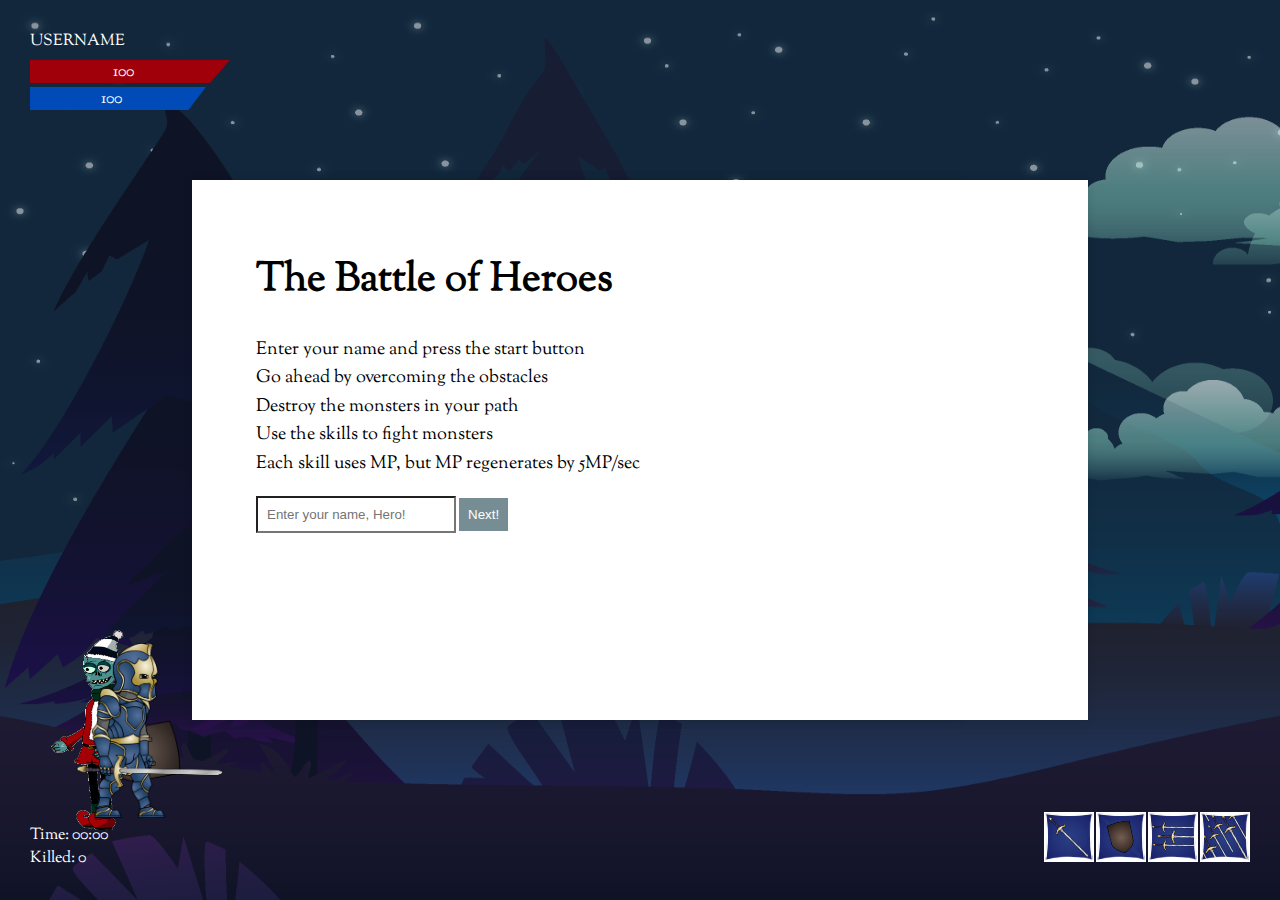
==== index.html @ 5c1e02ec "Init" ====
<!DOCTYPE html>
<html lang="en">
<head>
    <meta charset="UTF-8">
    <title>Game</title>
    <link rel="stylesheet" href="assets/css/base.css">
    <script src="https://ajax.googleapis.com/ajax/libs/jquery/3.3.1/jquery.min.js"></script>
    <script src="javascripts/index.js"></script>
</head>
<body>
<div id="login-panel"  class="screen screen-start show">
    <div class="panel">
        <h1>The Battle of Heroes</h1>
        <ul>
            <li>Enter your name and press the start button</li>
            <li>Go ahead by overcoming the obstacles</li>
            <li>Destroy the monsters in your path</li>
            <li>Use the skills to fight monsters</li>
            <li>Each skill uses MP, but MP regenerates by 5MP/sec</li>
        </ul>
        <form id="login-menu">
            <input id="username-field" type="text" placeholder="Enter your name, Hero!">
            <button id="submit-login" type="button">Next!</button>
        </form>
    </div>
</div>
<div class="screen screen-game">
    <div id="game-field">
      <div id="background" class="screen screen-game"></div>
      <div id="elf" class="entity elf-idle"></div>
      <div id="player" class="entity player-idle"></div>
    </div>

    <div class="game-panel game-panel-user">
        <div id="username" class="user-info">Username</div>
        <div id="health" class="panel-xp">
            <div class="score-value">
                <span id="health-text">100</span>
            </div>
        </div>
        <div class="panel-mp">
            <div class="score-value">
                <span>100</span>
            </div>
        </div>
    </div>

    <div class="game-panel game-panel-scores">
        <div class="timer">Time: 00:00</div>
        <div class="kills">Killed: 0</div>
    </div>

    <div class="game-panel game-panel-skills">
        <img src="assets/img/skill-sword.png" alt="sword">
        <img src="assets/img/skill-shield.png" alt="shield">
        <img src="assets/img/skill-sword-3.png" alt="sword 3">
        <img src="assets/img/skill-sword-8.png" alt="sword 8">
    </div>
</div>
<div id="ranking-screen" class="screen screen-ranking">
    <div class="panel">
        <h1>Rating of Heroes!</h1>
        <table id="leaderboard">
          <thead>
            <tr>
                <th>#</th>
                <th>Username</th>
                <th>Killed mosters</th>
                <th>Time</th>
            </tr>
          </thead>
          <tbody id='leaderboard-values'>

          </tbody>
        </table>
        <form>
          <button id="start-again" type="button">Start again!</button>
        </form>
    </div>
</div>
</body>
</html>
---- assets/css/base.css ----
* {
    padding: 0;
    margin: 0;
    box-sizing: border-box;
    -webkit-appearance: none;
}
@font-face {
    font-family: SortsMillGoudy;
    src: url(../fonts/SortsMillGoudy-Regular.ttf);
}
body {
    font-family: SortsMillGoudy;
}
ul,
ol {
    list-style-type: none;
    line-height: 1.3;
}
ul li,
ol li {
    margin-bottom: 5px;
    font-size: 18px;
}
.screen,
.score-value span {
    position: absolute;
    left: 50%;
    top: 50%;
    transform: translate(-50%, -50%);
}
.screen-start,
.screen-ranking {
    width: 70vw;
    height: 60vh;
}
.screen-ranking {
    width: 50vw;
}
.screen-game {
    width: 100vw;
    height: 100vh;
    background-size: cover;
}
.panel {
    width: 100%;
    padding: 8vh 5vw;
    height: 100%;
    background: #fff;
    box-shadow: 0 0 10px rgba(0,0,0,.1);
}
table {
    overflow-y: auto;
    max-height: 27vh;
    display: block;
    margin-bottom: 2vh;
}
tr > th:nth-child(1),
tr > td:nth-child(1) {
    width: 10%;
    text-align: left;
}
tr > th:nth-child(2),
tr > td:nth-child(2) {
    width: 200px;
    text-align: left;
}
tr > td:nth-child(3) {
    width: 200px;
    text-align: center;
}
td,th {
    line-height: 2;
}
h1 {
    margin-bottom: 30px;
    font-size: 40px;
}
form {
    margin-top: 20px;
}

input[type='text'] {
    min-width: 200px;
}

input[type='text'],
input[type='submit'],
button {
    padding: 9px;
}

input[type='submit'],
button {
    background: #778d94;
    color: #fff;
    border: none;
}

.game-panel {
    position: absolute;
    color: #fff;
}
.game-panel-skills {
    right: 30px;
    bottom: 30px;
}
.game-panel-user {
    left: 30px;
    top: 30px;
}
.game-panel-scores {
    bottom: 30px;
    left: 30px;
}
.user-info {
    text-transform: uppercase;
    margin-bottom: 7px;
}
.panel-xp,
.panel-mp {
    height: 23px;
    background: white;
    margin-bottom: 4px;
    clip-path: polygon(0% 0%, 100% 0%, 90% 100%, 0% 100%);
    position: relative;
}
.panel-xp {
    width: 200px;
}
.panel-mp {
    width: 176px;
}
.score-value {
    width: 100%;
    height: 100%;
}
.panel-xp .score-value {
    background: #9f000a;
}
.panel-mp .score-value {
    background: #004bb8;
}
.score-value span {
    padding-right: 13px;
}
.game-panel-skills img {
    margin-left: -1px;
}
.show {
    z-index: 300;
}

#game-field{
  position: relative;
  overflow: hidden;
  width: 100%;
  height: 100%;
}

.entity{
  position: absolute;
  top: 70%;
  width: 200px;
  height: 200px;
  background-size: contain;
  background-repeat: no-repeat;
  background-position: center center;
}

#player{
}

.left-direction{
  -o-transform: scaleX(-1);
  -ms-transform: scaleX(-1);
  transform: scaleX(-1);
  filter: FlipH;
  -ms-filter: "FlipH";
}

.player-idle{
  width: 300px;
  background-image: url("../img/knight/gifs/idle.gif");
}

.player-moving{
  width: 375px;
  background-image: url("../img/knight/gifs/walk.gif");
}

.player-attack{
  float: left;
  width: 500px;
  background-image: url("../img/knight/gifs/attack1_loop.gif");
}

#elf {
  width: 170px;
}
.elf-left{
}

.elf-idle{
  widht: 75px;
  background-image: url("../img/enemies/elf/gifs/idle.gif");
}
.elf-moving{
  background-image: url("../img/enemies/elf/gifs/run.gif");
}

#background{
  position: absolute;
  width: 9558px;
  float:left;
  left: 4779px;
  background-image: url("../img/bg-game.png");
  background-size: 100% 100%;
}
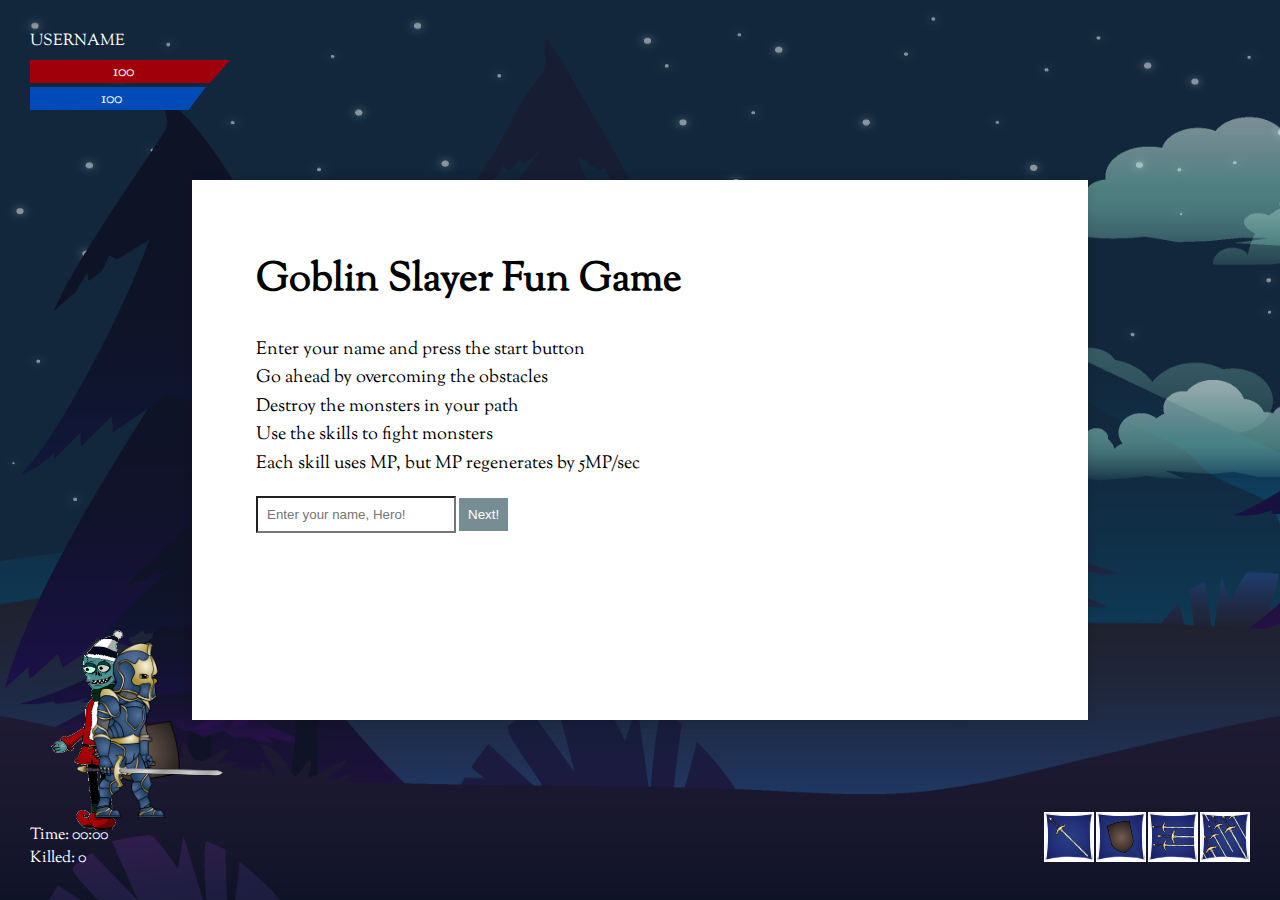
==== commit adcc5e19: "Update index.html" ====
--- a/index.html
+++ b/index.html
@@ -10,7 +10,7 @@
 <body>
 <div id="login-panel"  class="screen screen-start show">
     <div class="panel">
-        <h1>The Battle of Heroes</h1>
+        <h1>Goblin Slayer Fun Game</h1>
         <ul>
             <li>Enter your name and press the start button</li>
             <li>Go ahead by overcoming the obstacles</li>
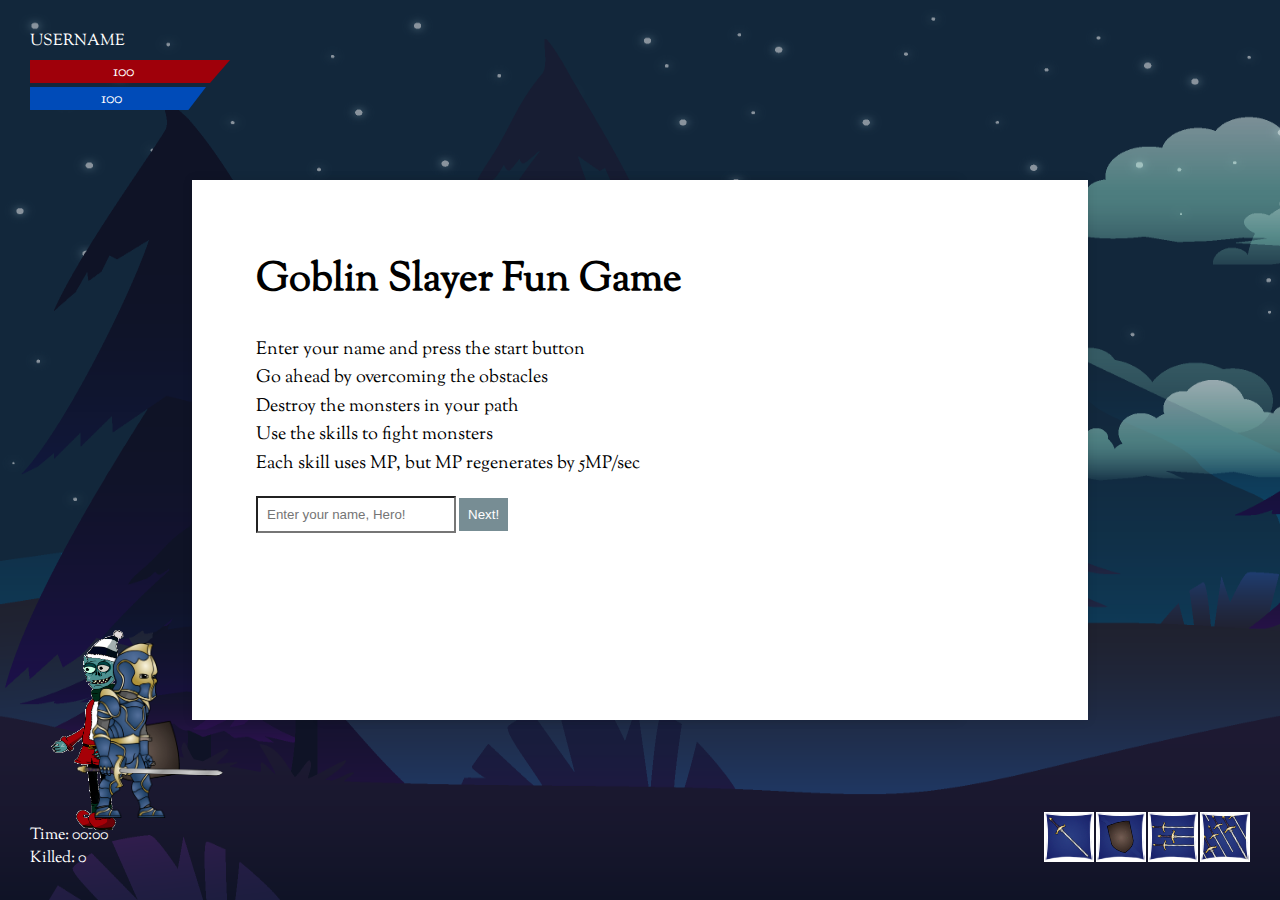
==== commit 9d43a414: "Just update" ====
--- a/index.html
+++ b/index.html
@@ -27,7 +27,11 @@
 <div class="screen screen-game">
     <div id="game-field">
       <div id="background" class="screen screen-game"></div>
-      <div id="elf" class="entity elf-idle"></div>
+      <div id="entities">
+        <div class="entity enemy elf elf-idle"></div>
+        <div class="entity enemy elf elf-idle"></div>
+        <div class="entity enemy elf elf-idle"></div>
+      </div>
       <div id="player" class="entity player-idle"></div>
     </div>
 
--- a/assets/css/base.css
+++ b/assets/css/base.css
@@ -194,7 +194,7 @@
   background-image: url("../img/knight/gifs/attack1_loop.gif");
 }
 
-#elf {
+.elf {
   width: 170px;
 }
 .elf-left{
@@ -207,6 +207,11 @@
 .elf-moving{
   background-image: url("../img/enemies/elf/gifs/run.gif");
 }
+.elf-attack{
+  background-image: url("../img/enemies/elf/gifs/attack2_loop.gif");
+}
+
+
 
 #background{
   position: absolute;
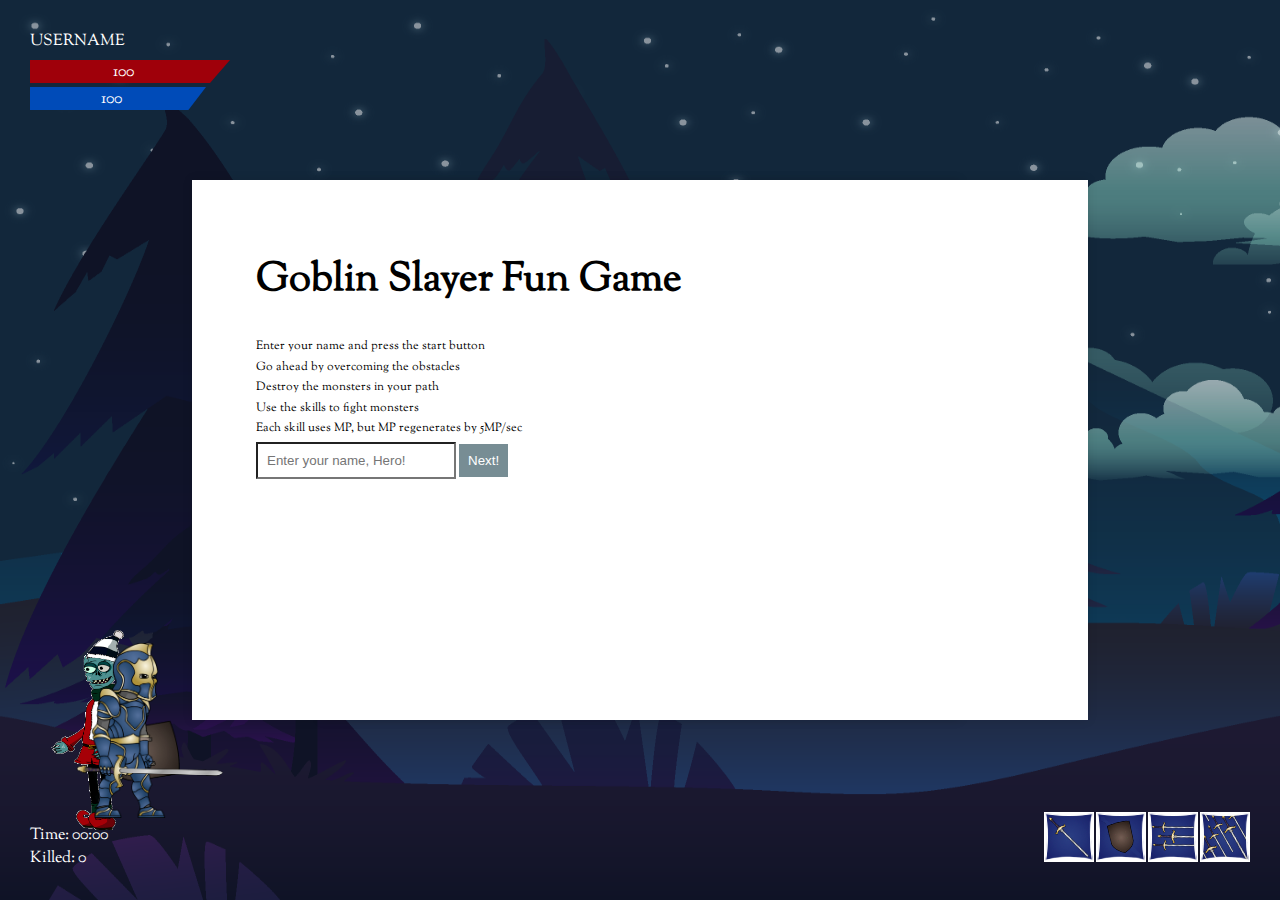
==== commit dda0cee4: "5th course 2 lesson" ====
--- a/index.html
+++ b/index.html
@@ -1,86 +1,99 @@
 <!DOCTYPE html>
 <html lang="en">
 <head>
-    <meta charset="UTF-8">
-    <title>Game</title>
-    <link rel="stylesheet" href="assets/css/base.css">
-    <script src="https://ajax.googleapis.com/ajax/libs/jquery/3.3.1/jquery.min.js"></script>
-    <script src="javascripts/index.js"></script>
+  <meta charset="UTF-8">
+  <title>Game</title>
+  <link rel="stylesheet" href="assets/css/base.css">
+  <script src="https://ajax.googleapis.com/ajax/libs/jquery/3.3.1/jquery.min.js"></script>
+  <!--<script src="javascripts/index.js"></script>-->
+  <!--<script src="javascripts/goblin.js"></script>-->
+  <script src="javascripts/coffee.js"></script>
 </head>
 <body>
-<div id="login-panel"  class="screen screen-start show">
-    <div class="panel">
-        <h1>Goblin Slayer Fun Game</h1>
-        <ul>
-            <li>Enter your name and press the start button</li>
-            <li>Go ahead by overcoming the obstacles</li>
-            <li>Destroy the monsters in your path</li>
-            <li>Use the skills to fight monsters</li>
-            <li>Each skill uses MP, but MP regenerates by 5MP/sec</li>
-        </ul>
-        <form id="login-menu">
-            <input id="username-field" type="text" placeholder="Enter your name, Hero!">
-            <button id="submit-login" type="button">Next!</button>
-        </form>
+<div id="login-panel" class="screen screen-start show">
+  <div class="panel">
+    <h1>Goblin Slayer Fun Game</h1>
+    <ul>
+      <li style="font-size: 0.75em">Enter your name and press the start button</li>
+      <li style="font-size: 0.75em">Go ahead by overcoming the obstacles</li>
+      <li style="font-size: 0.75em">Destroy the monsters in your path</li>
+      <li style="font-size: 0.75em">Use the skills to fight monsters</li>
+      <li style="font-size: 0.75em">Each skill uses MP, but MP regenerates by 5MP/sec</li>
+    </ul>
+    <div id="login-menu">
+      <input id="username-field" type="text" placeholder="Enter your name, Hero!">
+      <button id="submit-login" type="button">Next!</button>
     </div>
+  </div>
 </div>
 <div class="screen screen-game">
-    <div id="game-field">
-      <div id="background" class="screen screen-game"></div>
+  <!--Игровое поле-->
+  <div id="game-field">
+    <!--Фон игрового поля-->
+    <div id="background" class="screen screen-game">
+      <!--Список противников-->
       <div id="entities">
+        <!--Эльф-->
         <div class="entity enemy elf elf-idle"></div>
+        <!--Эльф-->
         <div class="entity enemy elf elf-idle"></div>
+        <!--Эльф-->
         <div class="entity enemy elf elf-idle"></div>
       </div>
+      <!--Конец списка противников-->
+      <!--Игрок-->
       <div id="player" class="entity player-idle"></div>
     </div>
+  </div>
 
-    <div class="game-panel game-panel-user">
-        <div id="username" class="user-info">Username</div>
-        <div id="health" class="panel-xp">
-            <div class="score-value">
-                <span id="health-text">100</span>
-            </div>
-        </div>
-        <div class="panel-mp">
-            <div class="score-value">
-                <span>100</span>
-            </div>
-        </div>
+  <div class="game-panel game-panel-user">
+    <div id="username" class="user-info">Username</div>
+    <div id="health" class="panel-xp">
+      <div class="score-value">
+        <span id="health-text">100</span>
+      </div>
     </div>
+    <div class="panel-mp">
+      <div class="score-value">
+        <span>100</span>
+      </div>
+    </div>
+  </div>
 
-    <div class="game-panel game-panel-scores">
-        <div class="timer">Time: 00:00</div>
-        <div class="kills">Killed: 0</div>
-    </div>
+  <!--Бар со статистикой-->
+  <div class="game-panel game-panel-scores">
+    <div class="timer">Time: 00:00</div>
+    <div class="kills">Killed: 0</div>
+  </div>
 
-    <div class="game-panel game-panel-skills">
-        <img src="assets/img/skill-sword.png" alt="sword">
-        <img src="assets/img/skill-shield.png" alt="shield">
-        <img src="assets/img/skill-sword-3.png" alt="sword 3">
-        <img src="assets/img/skill-sword-8.png" alt="sword 8">
-    </div>
+  <!--Бар способностей-->
+  <div class="game-panel game-panel-skills">
+    <img src="assets/img/skill-sword.png" alt="sword">
+    <img src="assets/img/skill-shield.png" alt="shield">
+    <img src="assets/img/skill-sword-3.png" alt="sword 3">
+    <img src="assets/img/skill-sword-8.png" alt="sword 8">
+  </div>
 </div>
 <div id="ranking-screen" class="screen screen-ranking">
-    <div class="panel">
-        <h1>Rating of Heroes!</h1>
-        <table id="leaderboard">
-          <thead>
-            <tr>
-                <th>#</th>
-                <th>Username</th>
-                <th>Killed mosters</th>
-                <th>Time</th>
-            </tr>
-          </thead>
-          <tbody id='leaderboard-values'>
+  <div class="panel">
+    <h1>Rating of Heroes!</h1>
+    <table id="leaderboard">
+      <thead>
+      <tr>
+        <th>#</th>
+        <th>Username</th>
+        <th>Killed mosters</th>
+        <th>Time</th>
+      </tr>
+      </thead>
+      <tbody id='leaderboard-values'>
 
-          </tbody>
-        </table>
-        <form>
-          <button id="start-again" type="button">Start again!</button>
-        </form>
-    </div>
+      </tbody>
+    </table>
+    <form>
+      <button id="start-again" type="button">Start again!</button>
+    </form>
+  </div>
 </div>
 </body>
 </html>
--- a/assets/css/base.css
+++ b/assets/css/base.css
@@ -1,176 +1,204 @@
 * {
-    padding: 0;
-    margin: 0;
-    box-sizing: border-box;
-    -webkit-appearance: none;
-}
+  padding: 0;
+  margin: 0;
+  box-sizing: border-box;
+  -webkit-appearance: none;
+}
+
 @font-face {
-    font-family: SortsMillGoudy;
-    src: url(../fonts/SortsMillGoudy-Regular.ttf);
-}
+  font-family: SortsMillGoudy;
+  src: url(../fonts/SortsMillGoudy-Regular.ttf);
+}
+
 body {
-    font-family: SortsMillGoudy;
-}
+  font-family: SortsMillGoudy;
+}
+
 ul,
 ol {
-    list-style-type: none;
-    line-height: 1.3;
-}
+  list-style-type: none;
+  line-height: 1.3;
+}
+
 ul li,
 ol li {
-    margin-bottom: 5px;
-    font-size: 18px;
-}
+  margin-bottom: 5px;
+  font-size: 18px;
+}
+
 .screen,
 .score-value span {
-    position: absolute;
-    left: 50%;
-    top: 50%;
-    transform: translate(-50%, -50%);
-}
+  position: absolute;
+  left: 50%;
+  top: 50%;
+  transform: translate(-50%, -50%);
+}
+
 .screen-start,
 .screen-ranking {
-    width: 70vw;
-    height: 60vh;
-}
+  width: 70vw;
+  height: 60vh;
+}
+
 .screen-ranking {
-    width: 50vw;
-}
+  width: 50vw;
+}
+
 .screen-game {
-    width: 100vw;
-    height: 100vh;
-    background-size: cover;
-}
+  width: 100vw;
+  height: 100vh;
+  background-size: cover;
+}
+
 .panel {
-    width: 100%;
-    padding: 8vh 5vw;
-    height: 100%;
-    background: #fff;
-    box-shadow: 0 0 10px rgba(0,0,0,.1);
-}
+  width: 100%;
+  padding: 8vh 5vw;
+  height: 100%;
+  background: #fff;
+  box-shadow: 0 0 10px rgba(0, 0, 0, .1);
+}
+
 table {
-    overflow-y: auto;
-    max-height: 27vh;
-    display: block;
-    margin-bottom: 2vh;
-}
+  overflow-y: auto;
+  max-height: 27vh;
+  display: block;
+  margin-bottom: 2vh;
+}
+
 tr > th:nth-child(1),
 tr > td:nth-child(1) {
-    width: 10%;
-    text-align: left;
-}
+  width: 10%;
+  text-align: left;
+}
+
 tr > th:nth-child(2),
 tr > td:nth-child(2) {
-    width: 200px;
-    text-align: left;
-}
+  width: 200px;
+  text-align: left;
+}
+
 tr > td:nth-child(3) {
-    width: 200px;
-    text-align: center;
-}
-td,th {
-    line-height: 2;
-}
+  width: 200px;
+  text-align: center;
+}
+
+td, th {
+  line-height: 2;
+}
+
 h1 {
-    margin-bottom: 30px;
-    font-size: 40px;
-}
+  margin-bottom: 30px;
+  font-size: 40px;
+}
+
 form {
-    margin-top: 20px;
+  margin-top: 20px;
 }
 
 input[type='text'] {
-    min-width: 200px;
+  min-width: 200px;
 }
 
 input[type='text'],
 input[type='submit'],
 button {
-    padding: 9px;
+  padding: 9px;
 }
 
 input[type='submit'],
 button {
-    background: #778d94;
-    color: #fff;
-    border: none;
+  background: #778d94;
+  color: #fff;
+  border: none;
 }
 
 .game-panel {
-    position: absolute;
-    color: #fff;
-}
+  position: absolute;
+  color: #fff;
+}
+
 .game-panel-skills {
-    right: 30px;
-    bottom: 30px;
-}
+  right: 30px;
+  bottom: 30px;
+}
+
 .game-panel-user {
-    left: 30px;
-    top: 30px;
-}
+  left: 30px;
+  top: 30px;
+}
+
 .game-panel-scores {
-    bottom: 30px;
-    left: 30px;
-}
+  bottom: 30px;
+  left: 30px;
+}
+
 .user-info {
-    text-transform: uppercase;
-    margin-bottom: 7px;
-}
+  text-transform: uppercase;
+  margin-bottom: 7px;
+}
+
 .panel-xp,
 .panel-mp {
-    height: 23px;
-    background: white;
-    margin-bottom: 4px;
-    clip-path: polygon(0% 0%, 100% 0%, 90% 100%, 0% 100%);
-    position: relative;
-}
+  height: 23px;
+  background: white;
+  margin-bottom: 4px;
+  clip-path: polygon(0% 0%, 100% 0%, 90% 100%, 0% 100%);
+  position: relative;
+}
+
 .panel-xp {
-    width: 200px;
-}
+  width: 200px;
+}
+
 .panel-mp {
-    width: 176px;
-}
+  width: 176px;
+}
+
 .score-value {
-    width: 100%;
-    height: 100%;
-}
+  width: 100%;
+  height: 100%;
+}
+
 .panel-xp .score-value {
-    background: #9f000a;
-}
+  background: #9f000a;
+}
+
 .panel-mp .score-value {
-    background: #004bb8;
-}
+  background: #004bb8;
+}
+
 .score-value span {
-    padding-right: 13px;
-}
+  padding-right: 13px;
+}
+
 .game-panel-skills img {
-    margin-left: -1px;
-}
+  margin-left: -1px;
+}
+
 .show {
-    z-index: 300;
-}
-
-#game-field{
+  z-index: 300;
+}
+
+#game-field {
   position: relative;
   overflow: hidden;
   width: 100%;
   height: 100%;
 }
 
-.entity{
+.entity {
   position: absolute;
   top: 70%;
   width: 200px;
   height: 200px;
-  background-size: contain;
-  background-repeat: no-repeat;
-  background-position: center center;
-}
-
-#player{
-}
-
-.left-direction{
+  background-size: contain !important;
+  background: no-repeat center center;
+}
+
+#player {
+}
+
+.left-direction {
   -o-transform: scaleX(-1);
   -ms-transform: scaleX(-1);
   transform: scaleX(-1);
@@ -178,17 +206,17 @@
   -ms-filter: "FlipH";
 }
 
-.player-idle{
+.player-idle {
   width: 300px;
   background-image: url("../img/knight/gifs/idle.gif");
 }
 
-.player-moving{
+.player-moving {
   width: 375px;
   background-image: url("../img/knight/gifs/walk.gif");
 }
 
-.player-attack{
+.player-attack {
   float: left;
   width: 500px;
   background-image: url("../img/knight/gifs/attack1_loop.gif");
@@ -197,26 +225,23 @@
 .elf {
   width: 170px;
 }
-.elf-left{
-}
-
-.elf-idle{
-  widht: 75px;
+
+.elf-idle {
   background-image: url("../img/enemies/elf/gifs/idle.gif");
 }
-.elf-moving{
+
+.elf-moving {
   background-image: url("../img/enemies/elf/gifs/run.gif");
 }
-.elf-attack{
+
+.elf-attack {
   background-image: url("../img/enemies/elf/gifs/attack2_loop.gif");
 }
 
-
-
-#background{
+#background {
   position: absolute;
   width: 9558px;
-  float:left;
+  float: left;
   left: 4779px;
   background-image: url("../img/bg-game.png");
   background-size: 100% 100%;
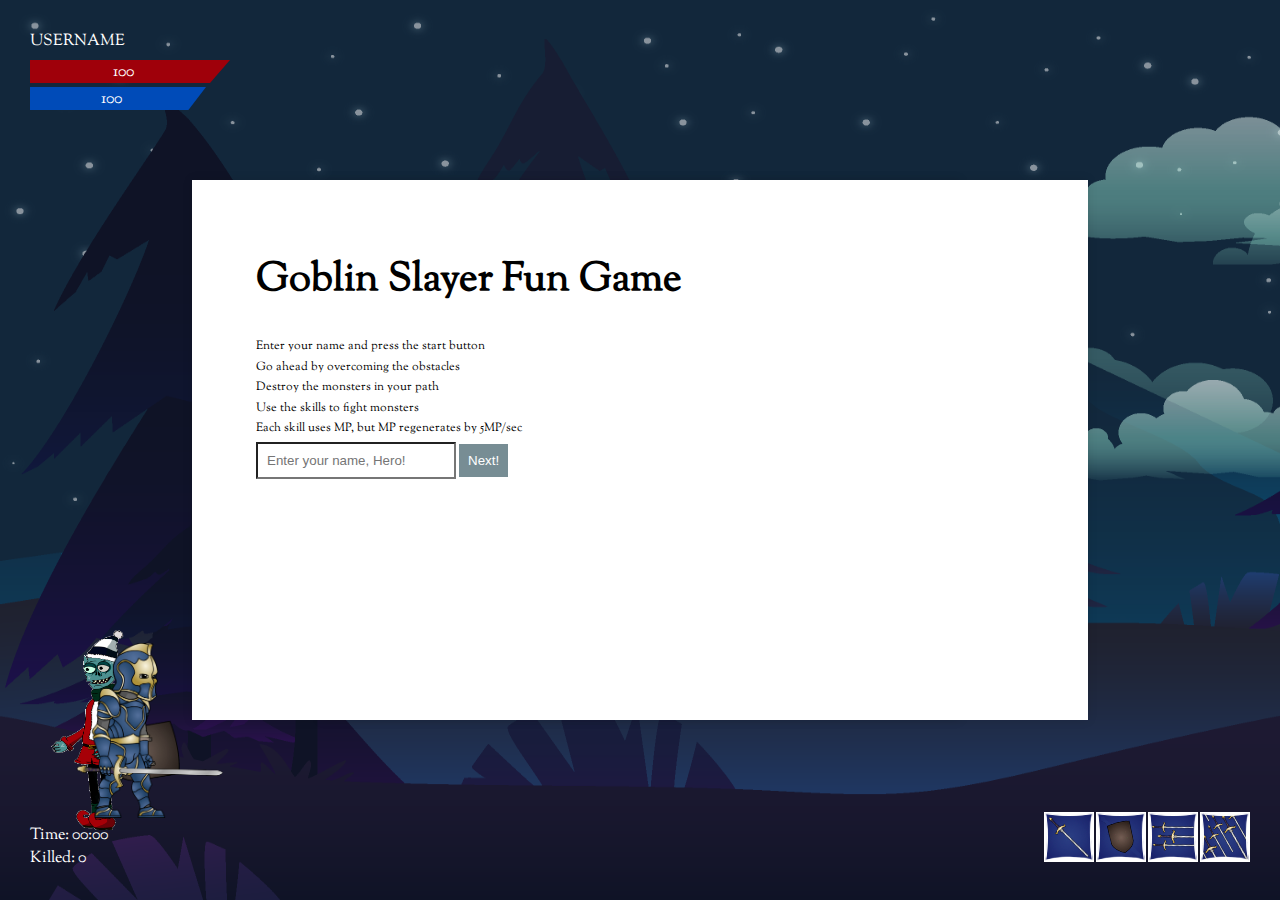
==== commit ae02c8a6: "Last ver" ====
--- a/index.html
+++ b/index.html
@@ -5,9 +5,11 @@
   <title>Game</title>
   <link rel="stylesheet" href="assets/css/base.css">
   <script src="https://ajax.googleapis.com/ajax/libs/jquery/3.3.1/jquery.min.js"></script>
+  <script src="javascripts/anime.js"></script>
   <!--<script src="javascripts/index.js"></script>-->
+  <!--<script src="javascripts/coffee.js"></script>-->
   <!--<script src="javascripts/goblin.js"></script>-->
-  <script src="javascripts/coffee.js"></script>
+  <!--<script src="javascripts/coffee.js"></script>-->
 </head>
 <body>
 <div id="login-panel" class="screen screen-start show">
@@ -27,24 +29,15 @@
   </div>
 </div>
 <div class="screen screen-game">
-  <!--Игровое поле-->
   <div id="game-field">
-    <!--Фон игрового поля-->
     <div id="background" class="screen screen-game">
-      <!--Список противников-->
-      <div id="entities">
-        <!--Эльф-->
-        <div class="entity enemy elf elf-idle"></div>
-        <!--Эльф-->
-        <div class="entity enemy elf elf-idle"></div>
-        <!--Эльф-->
+      <div id="enemies">
         <div class="entity enemy elf elf-idle"></div>
       </div>
-      <!--Конец списка противников-->
-      <!--Игрок-->
       <div id="player" class="entity player-idle"></div>
     </div>
   </div>
+
 
   <div class="game-panel game-panel-user">
     <div id="username" class="user-info">Username</div>
--- a/assets/css/base.css
+++ b/assets/css/base.css
@@ -195,15 +195,10 @@
   background: no-repeat center center;
 }
 
-#player {
-}
-
+/*Разворот на лево*/
 .left-direction {
-  -o-transform: scaleX(-1);
-  -ms-transform: scaleX(-1);
   transform: scaleX(-1);
   filter: FlipH;
-  -ms-filter: "FlipH";
 }
 
 .player-idle {
